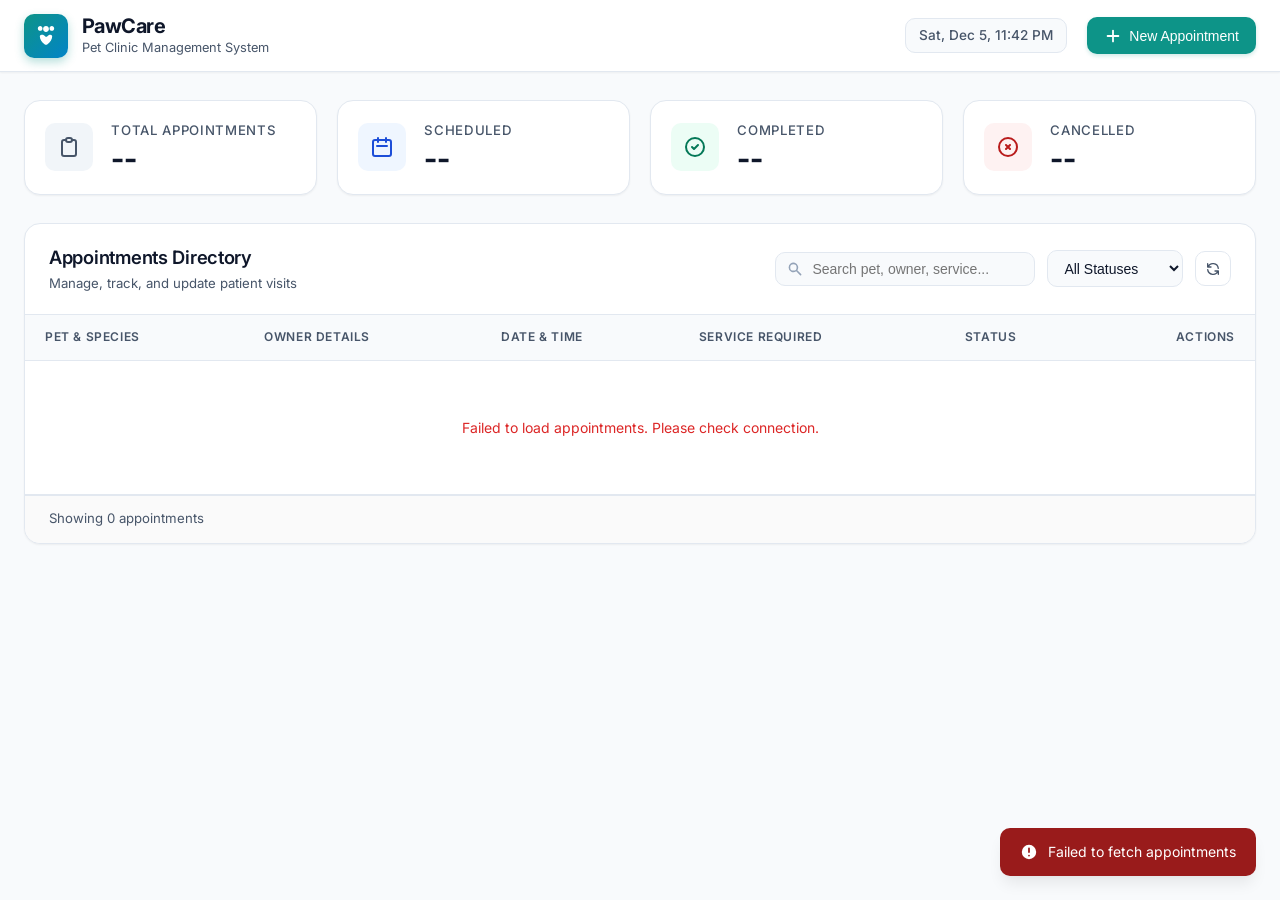
==== templates/index.html @ e4982596 "feat(frontend): create pet clinic dashboard UI with HTML, CSS, and modern interactive JavaScript" ====
<!DOCTYPE html>
<html lang="en">
<head>
    <meta charset="UTF-8">
    <meta name="viewport" content="width=device-width, initial-scale=1.0">
    <title>PawCare - Pet Clinic Management System</title>
    <link rel="stylesheet" href="/static/css/style.css">
    <link rel="preconnect" href="https://fonts.googleapis.com">
    <link rel="preconnect" href="https://fonts.gstatic.com" crossorigin>
    <link href="https://fonts.googleapis.com/css2?family=Inter:wght@300;400;500;600;700&display=swap" rel="stylesheet">
</head>
<body>
    <div class="app-layout">
        <!-- Top Navigation -->
        <header class="navbar">
            <div class="nav-container">
                <div class="brand">
                    <div class="brand-logo">
                        <svg viewBox="0 0 24 24" width="28" height="28" fill="currentColor">
                            <path d="M12 8.5c1.4 0 2.5-1.1 2.5-2.5S13.4 3.5 12 3.5 9.5 4.6 9.5 6s1.1 2.5 2.5 2.5zm-5-1C8.1 7.5 9 6.6 9 5.5S8.1 3.5 7 3.5 5 4.4 5 5.5 5.9 7.5 7 7.5zm10 0c1.1 0 2-.9 2-2s-.9-2-2-2-2 .9-2 2 .9 2 2 2zm-8.8 3.5c-.8 0-1.5.7-1.5 1.5 0 2.1 1.7 5.2 4.3 6.8.6.4 1.4.4 2 0 2.6-1.6 4.3-4.7 4.3-6.8 0-.8-.7-1.5-1.5-1.5-1.2 0-2 .6-2.8 1.4-.4.4-1.2.4-1.6 0-.8-.8-1.6-1.4-2.8-1.4z"/>
                        </svg>
                    </div>
                    <div>
                        <h1 class="brand-title">PawCare</h1>
                        <p class="brand-subtitle">Pet Clinic Management System</p>
                    </div>
                </div>
                <div class="nav-actions">
                    <div class="system-time" id="currentTimeDisplay"></div>
                    <button class="btn btn-primary" id="openNewModalBtn">
                        <svg viewBox="0 0 20 20" width="18" height="18" fill="currentColor">
                            <path fill-rule="evenodd" d="M10 3a1 1 0 011 1v5h5a1 1 0 110 2h-5v5a1 1 0 11-2 0v-5H4a1 1 0 110-2h5V4a1 1 0 011-1z" clip-rule="evenodd"/>
                        </svg>
                        <span>New Appointment</span>
                    </button>
                </div>
            </div>
        </header>

        <!-- Main Content -->
        <main class="main-content">
            <!-- Dashboard Metrics -->
            <section class="stats-grid">
                <div class="stat-card stat-total">
                    <div class="stat-icon">
                        <svg viewBox="0 0 24 24" width="24" height="24" fill="none" stroke="currentColor" stroke-width="2">
                            <path stroke-linecap="round" stroke-linejoin="round" d="M9 5H7a2 2 0 00-2 2v12a2 2 0 002 2h10a2 2 0 002-2V7a2 2 0 00-2-2h-2M9 5a2 2 0 002 2h2a2 2 0 002-2M9 5a2 2 0 012-2h2a2 2 0 012 2"/>
                        </svg>
                    </div>
                    <div class="stat-info">
                        <p class="stat-label">Total Appointments</p>
                        <h2 class="stat-value" id="statTotal">--</h2>
                    </div>
                </div>

                <div class="stat-card stat-scheduled">
                    <div class="stat-icon">
                        <svg viewBox="0 0 24 24" width="24" height="24" fill="none" stroke="currentColor" stroke-width="2">
                            <path stroke-linecap="round" stroke-linejoin="round" d="M8 7V3m8 4V3m-9 8h10M5 21h14a2 2 0 002-2V7a2 2 0 00-2-2H5a2 2 0 00-2 2v12a2 2 0 002 2z"/>
                        </svg>
                    </div>
                    <div class="stat-info">
                        <p class="stat-label">Scheduled</p>
                        <h2 class="stat-value" id="statScheduled">--</h2>
                    </div>
                </div>

                <div class="stat-card stat-completed">
                    <div class="stat-icon">
                        <svg viewBox="0 0 24 24" width="24" height="24" fill="none" stroke="currentColor" stroke-width="2">
                            <path stroke-linecap="round" stroke-linejoin="round" d="M9 12l2 2 4-4m6 2a9 9 0 11-18 0 9 9 0 0118 0z"/>
                        </svg>
                    </div>
                    <div class="stat-info">
                        <p class="stat-label">Completed</p>
                        <h2 class="stat-value" id="statCompleted">--</h2>
                    </div>
                </div>

                <div class="stat-card stat-cancelled">
                    <div class="stat-icon">
                        <svg viewBox="0 0 24 24" width="24" height="24" fill="none" stroke="currentColor" stroke-width="2">
                            <path stroke-linecap="round" stroke-linejoin="round" d="M10 14l2-2m0 0l2-2m-2 2l-2-2m2 2l2 2m7-2a9 9 0 11-18 0 9 9 0 0118 0z"/>
                        </svg>
                    </div>
                    <div class="stat-info">
                        <p class="stat-label">Cancelled</p>
                        <h2 class="stat-value" id="statCancelled">--</h2>
                    </div>
                </div>
            </section>

            <!-- Table Card Section -->
            <section class="card appointments-card">
                <div class="card-header">
                    <div>
                        <h2 class="card-title">Appointments Directory</h2>
                        <p class="card-subtitle">Manage, track, and update patient visits</p>
                    </div>

                    <div class="toolbar">
                        <div class="search-box">
                            <svg class="search-icon" viewBox="0 0 20 20" width="16" height="16" fill="currentColor">
                                <path fill-rule="evenodd" d="M8 4a4 4 0 100 8 4 4 0 000-8zM2 8a6 6 0 1110.89 3.476l4.817 4.817a1 1 0 01-1.414 1.414l-4.816-4.816A6 6 0 012 8z" clip-rule="evenodd"/>
                            </svg>
                            <input type="text" id="searchInput" placeholder="Search pet, owner, service..." autocomplete="off">
                            <button id="clearSearchBtn" class="clear-btn" title="Clear search" style="display: none;">&times;</button>
                        </div>

                        <div class="filter-box">
                            <select id="statusFilterSelect">
                                <option value="All">All Statuses</option>
                                <option value="Scheduled">Scheduled</option>
                                <option value="Completed">Completed</option>
                                <option value="Cancelled">Cancelled</option>
                            </select>
                        </div>

                        <button id="refreshBtn" class="btn btn-secondary icon-btn" title="Refresh List">
                            <svg viewBox="0 0 24 24" width="16" height="16" fill="none" stroke="currentColor" stroke-width="2">
                                <path stroke-linecap="round" stroke-linejoin="round" d="M4 4v5h.582m15.356 2A8.001 8.001 0 004.582 9m0 0H9m11 11v-5h-.581m0 0a8.003 8.003 0 01-15.357-2m15.357 2H15"/>
                            </svg>
                        </button>
                    </div>
                </div>

                <div class="table-container">
                    <table class="data-table">
                        <thead>
                            <tr>
                                <th>Pet & Species</th>
                                <th>Owner Details</th>
                                <th>Date & Time</th>
                                <th>Service Required</th>
                                <th>Status</th>
                                <th class="text-right">Actions</th>
                            </tr>
                        </thead>
                        <tbody id="appointmentsTableBody">
                            <tr>
                                <td colspan="6" class="loading-state">
                                    <div class="spinner"></div>
                                    <p>Loading clinic appointments...</p>
                                </td>
                            </tr>
                        </tbody>
                    </table>
                </div>

                <div class="table-footer">
                    <span id="appointmentCountDisplay">Showing 0 appointments</span>
                </div>
            </section>
        </main>
    </div>

    <!-- Create / Edit Appointment Modal -->
    <div class="modal-backdrop" id="appointmentModal">
        <div class="modal-container">
            <div class="modal-header">
                <h3 class="modal-title" id="modalTitle">New Appointment</h3>
                <button class="modal-close-btn" id="closeModalBtn">&times;</button>
            </div>
            <form id="appointmentForm">
                <input type="hidden" id="formAppointmentId" value="">
                
                <div class="modal-body">
                    <div class="form-row">
                        <div class="form-group flex-1">
                            <label for="petNameInput">Pet Name <span class="required">*</span></label>
                            <input type="text" id="petNameInput" placeholder="e.g. Bella" required>
                        </div>
                        <div class="form-group flex-1">
                            <label for="petTypeInput">Species / Breed <span class="required">*</span></label>
                            <input type="text" id="petTypeInput" placeholder="e.g. Dog (Golden Retriever)" required>
                        </div>
                    </div>

                    <div class="form-row">
                        <div class="form-group flex-1">
                            <label for="ownerNameInput">Owner Name <span class="required">*</span></label>
                            <input type="text" id="ownerNameInput" placeholder="e.g. Sarah Jenkins" required>
                        </div>
                        <div class="form-group flex-1">
                            <label for="ownerPhoneInput">Contact Phone <span class="required">*</span></label>
                            <input type="tel" id="ownerPhoneInput" placeholder="e.g. 555-0142" required>
                        </div>
                    </div>

                    <div class="form-group">
                        <label for="ownerEmailInput">Owner Email (Optional)</label>
                        <input type="email" id="ownerEmailInput" placeholder="e.g. sarah.j@example.com">
                    </div>

                    <div class="form-row">
                        <div class="form-group flex-1">
                            <label for="dateInput">Date <span class="required">*</span></label>
                            <input type="date" id="dateInput" required>
                        </div>
                        <div class="form-group flex-1">
                            <label for="timeInput">Time <span class="required">*</span></label>
                            <input type="time" id="timeInput" required>
                        </div>
                    </div>

                    <div class="form-row">
                        <div class="form-group flex-1">
                            <label for="serviceInput">Clinic Service <span class="required">*</span></label>
                            <input type="text" id="serviceInput" list="serviceSuggestions" placeholder="Select or type service" required>
                            <datalist id="serviceSuggestions">
                                <option value="General Checkup">
                                <option value="Vaccination">
                                <option value="Dental Cleaning">
                                <option value="Surgery / Procedure">
                                <option value="Nail Trimming & Grooming">
                                <option value="Emergency Care">
                                <option value="Orthopedic Checkup">
                            </datalist>
                        </div>
                        <div class="form-group flex-1">
                            <label for="statusInput">Status <span class="required">*</span></label>
                            <select id="statusInput" required>
                                <option value="Scheduled">Scheduled</option>
                                <option value="Completed">Completed</option>
                                <option value="Cancelled">Cancelled</option>
                            </select>
                        </div>
                    </div>

                    <div class="form-group">
                        <label for="notesInput">Veterinary Notes & Observations</label>
                        <textarea id="notesInput" rows="3" placeholder="Symptoms, medical history, or preparation instructions..."></textarea>
                    </div>
                </div>

                <div class="modal-footer">
                    <button type="button" class="btn btn-secondary" id="cancelModalBtn">Cancel</button>
                    <button type="submit" class="btn btn-primary" id="saveAppointmentBtn">Save Appointment</button>
                </div>
            </form>
        </div>
    </div>

    <!-- Delete Confirmation Modal -->
    <div class="modal-backdrop" id="deleteConfirmModal">
        <div class="modal-container modal-small">
            <div class="modal-header">
                <h3 class="modal-title">Delete Appointment</h3>
                <button class="modal-close-btn" id="closeDeleteModalBtn">&times;</button>
            </div>
            <div class="modal-body">
                <p>Are you sure you want to permanently delete the appointment for <strong id="deletePetName">--</strong>?</p>
                <p class="modal-help-text">This action cannot be undone.</p>
            </div>
            <div class="modal-footer">
                <button type="button" class="btn btn-secondary" id="cancelDeleteBtn">Cancel</button>
                <button type="button" class="btn btn-danger" id="confirmDeleteBtn">Delete</button>
            </div>
        </div>
    </div>

    <!-- Notification Toast Container -->
    <div id="toastContainer" class="toast-container"></div>

    <script src="/static/js/app.js"></script>
</body>
</html>
---- static/css/style.css ----
:root {
    --primary: #0d9488;
    --primary-hover: #0f766e;
    --primary-light: #ccfbf1;
    --primary-focus: rgba(13, 148, 136, 0.2);
    
    --bg-main: #f8fafc;
    --bg-card: #ffffff;
    --text-primary: #0f172a;
    --text-secondary: #475569;
    --text-muted: #94a3b8;
    
    --border-color: #e2e8f0;
    --border-subtle: #f1f5f9;
    
    --status-scheduled-bg: #eff6ff;
    --status-scheduled-text: #1d4ed8;
    --status-scheduled-border: #bfdbfe;
    
    --status-completed-bg: #ecfdf5;
    --status-completed-text: #047857;
    --status-completed-border: #a7f3d0;
    
    --status-cancelled-bg: #fef2f2;
    --status-cancelled-text: #b91c1c;
    --status-cancelled-border: #fecaca;
    
    --danger: #dc2626;
    --danger-hover: #b91c1c;
    --danger-light: #fee2e2;

    --shadow-sm: 0 1px 2px 0 rgba(0, 0, 0, 0.05);
    --shadow-md: 0 4px 6px -1px rgba(0, 0, 0, 0.07), 0 2px 4px -2px rgba(0, 0, 0, 0.05);
    --shadow-lg: 0 10px 15px -3px rgba(0, 0, 0, 0.08), 0 4px 6px -4px rgba(0, 0, 0, 0.04);
    
    --radius-sm: 6px;
    --radius-md: 10px;
    --radius-lg: 16px;
    --radius-full: 9999px;
    
    --transition: all 0.2s cubic-bezier(0.4, 0, 0.2, 1);
}

*, *::before, *::after {
    box-sizing: border-box;
    margin: 0;
    padding: 0;
}

body {
    font-family: 'Inter', system-ui, -apple-system, BlinkMacSystemFont, 'Segoe UI', Roboto, Oxygen, Ubuntu, Cantarell, sans-serif;
    background-color: var(--bg-main);
    color: var(--text-primary);
    line-height: 1.5;
    -webkit-font-smoothing: antialiased;
    min-height: 100vh;
}

.app-layout {
    min-height: 100vh;
    display: flex;
    flex-direction: column;
}

/* Navbar */
.navbar {
    background-color: var(--bg-card);
    border-bottom: 1px solid var(--border-color);
    position: sticky;
    top: 0;
    z-index: 40;
    box-shadow: var(--shadow-sm);
}

.nav-container {
    max-width: 1280px;
    margin: 0 auto;
    padding: 0.85rem 1.5rem;
    display: flex;
    justify-content: space-between;
    align-items: center;
}

.brand {
    display: flex;
    align-items: center;
    gap: 0.85rem;
}

.brand-logo {
    width: 44px;
    height: 44px;
    background: linear-gradient(135deg, var(--primary), #0284c7);
    color: #ffffff;
    border-radius: var(--radius-md);
    display: flex;
    align-items: center;
    justify-content: center;
    box-shadow: 0 4px 10px rgba(13, 148, 136, 0.3);
}

.brand-title {
    font-size: 1.25rem;
    font-weight: 700;
    letter-spacing: -0.025em;
    color: var(--text-primary);
    line-height: 1.2;
}

.brand-subtitle {
    font-size: 0.8rem;
    color: var(--text-secondary);
    font-weight: 400;
}

.nav-actions {
    display: flex;
    align-items: center;
    gap: 1.25rem;
}

.system-time {
    font-size: 0.85rem;
    color: var(--text-secondary);
    font-weight: 500;
    background: var(--bg-main);
    padding: 0.4rem 0.8rem;
    border-radius: var(--radius-md);
    border: 1px solid var(--border-color);
}

/* Main Content */
.main-content {
    max-width: 1280px;
    margin: 0 auto;
    padding: 1.75rem 1.5rem;
    width: 100%;
    flex: 1;
}

/* Stats Cards */
.stats-grid {
    display: grid;
    grid-template-columns: repeat(auto-fit, minmax(240px, 1fr));
    gap: 1.25rem;
    margin-bottom: 1.75rem;
}

.stat-card {
    background: var(--bg-card);
    border: 1px solid var(--border-color);
    border-radius: var(--radius-lg);
    padding: 1.25rem;
    display: flex;
    align-items: center;
    gap: 1.15rem;
    box-shadow: var(--shadow-sm);
    transition: var(--transition);
}

.stat-card:hover {
    transform: translateY(-2px);
    box-shadow: var(--shadow-md);
}

.stat-icon {
    width: 48px;
    height: 48px;
    border-radius: var(--radius-md);
    display: flex;
    align-items: center;
    justify-content: center;
    flex-shrink: 0;
}

.stat-total .stat-icon {
    background-color: #f1f5f9;
    color: #475569;
}

.stat-scheduled .stat-icon {
    background-color: var(--status-scheduled-bg);
    color: var(--status-scheduled-text);
}

.stat-completed .stat-icon {
    background-color: var(--status-completed-bg);
    color: var(--status-completed-text);
}

.stat-cancelled .stat-icon {
    background-color: var(--status-cancelled-bg);
    color: var(--status-cancelled-text);
}

.stat-label {
    font-size: 0.825rem;
    font-weight: 500;
    color: var(--text-secondary);
    text-transform: uppercase;
    letter-spacing: 0.05em;
    margin-bottom: 0.2rem;
}

.stat-value {
    font-size: 1.85rem;
    font-weight: 700;
    color: var(--text-primary);
    line-height: 1;
}

/* Main Card */
.card {
    background: var(--bg-card);
    border: 1px solid var(--border-color);
    border-radius: var(--radius-lg);
    box-shadow: var(--shadow-sm);
    overflow: hidden;
}

.card-header {
    padding: 1.25rem 1.5rem;
    border-bottom: 1px solid var(--border-color);
    display: flex;
    justify-content: space-between;
    align-items: center;
    flex-wrap: wrap;
    gap: 1rem;
}

.card-title {
    font-size: 1.15rem;
    font-weight: 600;
    color: var(--text-primary);
    letter-spacing: -0.015em;
}

.card-subtitle {
    font-size: 0.825rem;
    color: var(--text-secondary);
    margin-top: 0.15rem;
}

.toolbar {
    display: flex;
    align-items: center;
    gap: 0.75rem;
    flex-wrap: wrap;
}

.search-box {
    position: relative;
    display: flex;
    align-items: center;
    min-width: 260px;
}

.search-box .search-icon {
    position: absolute;
    left: 0.75rem;
    color: var(--text-muted);
    pointer-events: none;
}

.search-box input {
    width: 100%;
    padding: 0.5rem 2rem 0.5rem 2.25rem;
    font-size: 0.875rem;
    border: 1px solid var(--border-color);
    border-radius: var(--radius-md);
    background-color: var(--bg-main);
    color: var(--text-primary);
    outline: none;
    transition: var(--transition);
}

.search-box input:focus {
    border-color: var(--primary);
    background-color: #ffffff;
    box-shadow: 0 0 0 3px var(--primary-focus);
}

.clear-btn {
    position: absolute;
    right: 0.6rem;
    background: none;
    border: none;
    color: var(--text-muted);
    font-size: 1.1rem;
    cursor: pointer;
    line-height: 1;
}

.filter-box select {
    padding: 0.52rem 1.75rem 0.52rem 0.75rem;
    font-size: 0.875rem;
    border: 1px solid var(--border-color);
    border-radius: var(--radius-md);
    background-color: var(--bg-main);
    color: var(--text-primary);
    cursor: pointer;
    outline: none;
    transition: var(--transition);
}

.filter-box select:focus {
    border-color: var(--primary);
    box-shadow: 0 0 0 3px var(--primary-focus);
}

/* Buttons */
.btn {
    display: inline-flex;
    align-items: center;
    justify-content: center;
    gap: 0.45rem;
    padding: 0.55rem 1rem;
    font-size: 0.875rem;
    font-weight: 500;
    border-radius: var(--radius-md);
    cursor: pointer;
    border: 1px solid transparent;
    transition: var(--transition);
    white-space: nowrap;
}

.btn-primary {
    background-color: var(--primary);
    color: #ffffff;
    box-shadow: 0 2px 4px rgba(13, 148, 136, 0.2);
}

.btn-primary:hover {
    background-color: var(--primary-hover);
}

.btn-secondary {
    background-color: #ffffff;
    border-color: var(--border-color);
    color: var(--text-secondary);
}

.btn-secondary:hover {
    background-color: var(--bg-main);
    color: var(--text-primary);
}

.btn-danger {
    background-color: var(--danger);
    color: #ffffff;
}

.btn-danger:hover {
    background-color: var(--danger-hover);
}

.icon-btn {
    padding: 0.55rem;
    border-radius: var(--radius-md);
}

/* Table */
.table-container {
    overflow-x: auto;
}

.data-table {
    width: 100%;
    border-collapse: collapse;
    text-align: left;
}

.data-table th {
    background-color: #f8fafc;
    padding: 0.85rem 1.25rem;
    font-size: 0.75rem;
    font-weight: 600;
    text-transform: uppercase;
    letter-spacing: 0.05em;
    color: var(--text-secondary);
    border-bottom: 1px solid var(--border-color);
}

.data-table td {
    padding: 1rem 1.25rem;
    font-size: 0.875rem;
    border-bottom: 1px solid var(--border-color);
    vertical-align: middle;
}

.data-table tbody tr:hover {
    background-color: #fbfcfe;
}

.text-right {
    text-align: right;
}

/* Pet Cell */
.pet-cell {
    display: flex;
    flex-direction: column;
}

.pet-name {
    font-weight: 600;
    color: var(--text-primary);
    font-size: 0.95rem;
}

.pet-type {
    font-size: 0.775rem;
    color: var(--text-secondary);
}

/* Owner Cell */
.owner-name {
    font-weight: 500;
    color: var(--text-primary);
}

.owner-contact {
    font-size: 0.775rem;
    color: var(--text-secondary);
}

/* Date Time Cell */
.date-primary {
    font-weight: 500;
    color: var(--text-primary);
}

.time-sub {
    font-size: 0.775rem;
    color: var(--text-secondary);
}

/* Service Cell */
.service-title {
    font-weight: 500;
    color: var(--text-primary);
}

.service-notes {
    font-size: 0.775rem;
    color: var(--text-muted);
    max-width: 260px;
    white-space: nowrap;
    overflow: hidden;
    text-overflow: ellipsis;
}

/* Status Badges & Quick Status Select */
.status-badge {
    display: inline-flex;
    align-items: center;
    gap: 0.35rem;
    padding: 0.3rem 0.65rem;
    border-radius: var(--radius-full);
    font-size: 0.75rem;
    font-weight: 600;
    border: 1px solid transparent;
}

.status-badge.status-scheduled {
    background-color: var(--status-scheduled-bg);
    color: var(--status-scheduled-text);
    border-color: var(--status-scheduled-border);
}

.status-badge.status-completed {
    background-color: var(--status-completed-bg);
    color: var(--status-completed-text);
    border-color: var(--status-completed-border);
}

.status-badge.status-cancelled {
    background-color: var(--status-cancelled-bg);
    color: var(--status-cancelled-text);
    border-color: var(--status-cancelled-border);
}

.status-select-inline {
    padding: 0.35rem 0.55rem;
    font-size: 0.8rem;
    font-weight: 600;
    border-radius: var(--radius-md);
    border: 1px solid var(--border-color);
    background-color: #ffffff;
    cursor: pointer;
    outline: none;
    transition: var(--transition);
}

.status-select-inline.Scheduled {
    background-color: var(--status-scheduled-bg);
    color: var(--status-scheduled-text);
    border-color: var(--status-scheduled-border);
}

.status-select-inline.Completed {
    background-color: var(--status-completed-bg);
    color: var(--status-completed-text);
    border-color: var(--status-completed-border);
}

.status-select-inline.Cancelled {
    background-color: var(--status-cancelled-bg);
    color: var(--status-cancelled-text);
    border-color: var(--status-cancelled-border);
}

/* Action Buttons */
.action-buttons {
    display: flex;
    justify-content: flex-end;
    gap: 0.4rem;
}

.btn-table-action {
    background: none;
    border: 1px solid transparent;
    padding: 0.35rem;
    border-radius: var(--radius-sm);
    color: var(--text-secondary);
    cursor: pointer;
    transition: var(--transition);
}

.btn-table-action:hover {
    background-color: var(--bg-main);
    color: var(--text-primary);
    border-color: var(--border-color);
}

.btn-table-action.delete-action:hover {
    background-color: var(--danger-light);
    color: var(--danger);
    border-color: #fca5a5;
}

/* Table Footer */
.table-footer {
    padding: 0.85rem 1.5rem;
    border-top: 1px solid var(--border-color);
    display: flex;
    justify-content: space-between;
    align-items: center;
    font-size: 0.825rem;
    color: var(--text-secondary);
    background-color: #fafafa;
}

/* Empty / Loading States */
.empty-state, .loading-state {
    text-align: center;
    padding: 3.5rem 1rem !important;
    color: var(--text-secondary);
}

.empty-state svg {
    margin-bottom: 0.75rem;
    color: var(--text-muted);
}

.spinner {
    width: 28px;
    height: 28px;
    border: 3px solid var(--border-color);
    border-top-color: var(--primary);
    border-radius: 50%;
    animation: spin 0.8s linear infinite;
    margin: 0 auto 0.75rem auto;
}

@keyframes spin {
    to { transform: rotate(360deg); }
}

/* Modal */
.modal-backdrop {
    position: fixed;
    top: 0;
    left: 0;
    width: 100vw;
    height: 100vh;
    background-color: rgba(15, 23, 42, 0.5);
    backdrop-filter: blur(4px);
    display: none;
    align-items: center;
    justify-content: center;
    z-index: 100;
    padding: 1.5rem;
}

.modal-backdrop.active {
    display: flex;
}

.modal-container {
    background-color: var(--bg-card);
    border-radius: var(--radius-lg);
    width: 100%;
    max-width: 580px;
    box-shadow: var(--shadow-lg);
    display: flex;
    flex-direction: column;
    max-height: 90vh;
    animation: modalSlideIn 0.2s cubic-bezier(0.16, 1, 0.3, 1);
}

.modal-small {
    max-width: 440px;
}

@keyframes modalSlideIn {
    from {
        opacity: 0;
        transform: scale(0.96) translateY(10px);
    }
    to {
        opacity: 1;
        transform: scale(1) translateY(0);
    }
}

.modal-header {
    padding: 1.25rem 1.5rem;
    border-bottom: 1px solid var(--border-color);
    display: flex;
    justify-content: space-between;
    align-items: center;
}

.modal-title {
    font-size: 1.15rem;
    font-weight: 600;
    color: var(--text-primary);
}

.modal-close-btn {
    background: none;
    border: none;
    font-size: 1.5rem;
    line-height: 1;
    color: var(--text-muted);
    cursor: pointer;
    transition: var(--transition);
}

.modal-close-btn:hover {
    color: var(--text-primary);
}

.modal-body {
    padding: 1.25rem 1.5rem;
    overflow-y: auto;
    display: flex;
    flex-direction: column;
    gap: 1rem;
}

.modal-help-text {
    font-size: 0.85rem;
    color: var(--text-muted);
    margin-top: 0.35rem;
}

.modal-footer {
    padding: 1rem 1.5rem;
    border-top: 1px solid var(--border-color);
    display: flex;
    justify-content: flex-end;
    gap: 0.75rem;
    background-color: #fafafa;
    border-bottom-left-radius: var(--radius-lg);
    border-bottom-right-radius: var(--radius-lg);
}

/* Form Controls */
.form-row {
    display: flex;
    gap: 1rem;
}

.flex-1 {
    flex: 1;
}

.form-group {
    display: flex;
    flex-direction: column;
    gap: 0.35rem;
}

.form-group label {
    font-size: 0.825rem;
    font-weight: 500;
    color: var(--text-secondary);
}

.form-group label .required {
    color: var(--danger);
}

.form-group input,
.form-group select,
.form-group textarea {
    padding: 0.6rem 0.85rem;
    font-size: 0.875rem;
    border: 1px solid var(--border-color);
    border-radius: var(--radius-md);
    background-color: #ffffff;
    color: var(--text-primary);
    outline: none;
    font-family: inherit;
    transition: var(--transition);
}

.form-group input:focus,
.form-group select:focus,
.form-group textarea:focus {
    border-color: var(--primary);
    box-shadow: 0 0 0 3px var(--primary-focus);
}

/* Toast Notifications */
.toast-container {
    position: fixed;
    bottom: 1.5rem;
    right: 1.5rem;
    display: flex;
    flex-direction: column;
    gap: 0.5rem;
    z-index: 150;
    pointer-events: none;
}

.toast {
    background: #1e293b;
    color: #ffffff;
    padding: 0.85rem 1.25rem;
    border-radius: var(--radius-md);
    box-shadow: var(--shadow-lg);
    font-size: 0.875rem;
    display: flex;
    align-items: center;
    gap: 0.65rem;
    pointer-events: auto;
    animation: toastIn 0.25s ease-out;
}

.toast.toast-success {
    background-color: #065f46;
}

.toast.toast-error {
    background-color: #991b1b;
}

@keyframes toastIn {
    from {
        opacity: 0;
        transform: translateY(12px);
    }
    to {
        opacity: 1;
        transform: translateY(0);
    }
}

/* Responsive adjustments */
@media (max-width: 768px) {
    .nav-container {
        flex-direction: column;
        gap: 0.85rem;
        align-items: flex-start;
    }
    
    .nav-actions {
        width: 100%;
        justify-content: space-between;
    }
    
    .card-header {
        flex-direction: column;
        align-items: stretch;
    }
    
    .toolbar {
        flex-direction: column;
        align-items: stretch;
    }
    
    .search-box {
        width: 100%;
    }
    
    .form-row {
        flex-direction: column;
    }
}
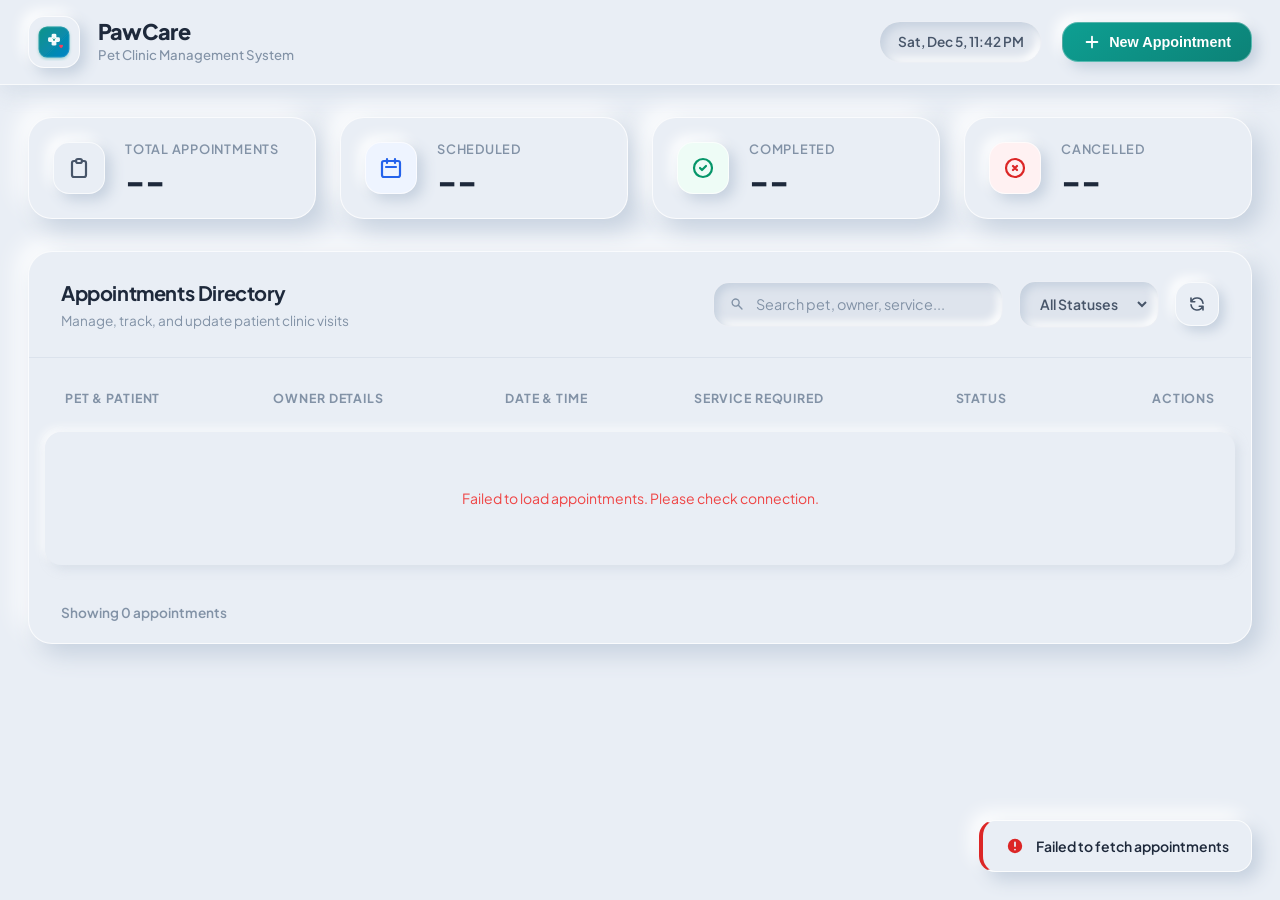
==== commit 40d00648: "feat(ui): redesign interface with Neumorphic aesthetic and pet avatar assets" ====
--- a/templates/index.html
+++ b/templates/index.html
@@ -7,7 +7,7 @@
     <link rel="stylesheet" href="/static/css/style.css">
     <link rel="preconnect" href="https://fonts.googleapis.com">
     <link rel="preconnect" href="https://fonts.gstatic.com" crossorigin>
-    <link href="https://fonts.googleapis.com/css2?family=Inter:wght@300;400;500;600;700&display=swap" rel="stylesheet">
+    <link href="https://fonts.googleapis.com/css2?family=Plus+Jakarta+Sans:wght@400;500;600;700;800&display=swap" rel="stylesheet">
 </head>
 <body>
     <div class="app-layout">
@@ -15,10 +15,8 @@
         <header class="navbar">
             <div class="nav-container">
                 <div class="brand">
-                    <div class="brand-logo">
-                        <svg viewBox="0 0 24 24" width="28" height="28" fill="currentColor">
-                            <path d="M12 8.5c1.4 0 2.5-1.1 2.5-2.5S13.4 3.5 12 3.5 9.5 4.6 9.5 6s1.1 2.5 2.5 2.5zm-5-1C8.1 7.5 9 6.6 9 5.5S8.1 3.5 7 3.5 5 4.4 5 5.5 5.9 7.5 7 7.5zm10 0c1.1 0 2-.9 2-2s-.9-2-2-2-2 .9-2 2 .9 2 2 2zm-8.8 3.5c-.8 0-1.5.7-1.5 1.5 0 2.1 1.7 5.2 4.3 6.8.6.4 1.4.4 2 0 2.6-1.6 4.3-4.7 4.3-6.8 0-.8-.7-1.5-1.5-1.5-1.2 0-2 .6-2.8 1.4-.4.4-1.2.4-1.6 0-.8-.8-1.6-1.4-2.8-1.4z"/>
-                        </svg>
+                    <div class="brand-logo-neu">
+                        <img src="/static/images/clinic-badge.svg" alt="PawCare Logo" class="brand-img">
                     </div>
                     <div>
                         <h1 class="brand-title">PawCare</h1>
@@ -26,8 +24,8 @@
                     </div>
                 </div>
                 <div class="nav-actions">
-                    <div class="system-time" id="currentTimeDisplay"></div>
-                    <button class="btn btn-primary" id="openNewModalBtn">
+                    <div class="system-time neu-inset" id="currentTimeDisplay"></div>
+                    <button class="btn btn-primary neu-btn-primary" id="openNewModalBtn">
                         <svg viewBox="0 0 20 20" width="18" height="18" fill="currentColor">
                             <path fill-rule="evenodd" d="M10 3a1 1 0 011 1v5h5a1 1 0 110 2h-5v5a1 1 0 11-2 0v-5H4a1 1 0 110-2h5V4a1 1 0 011-1z" clip-rule="evenodd"/>
                         </svg>
@@ -41,9 +39,9 @@
         <main class="main-content">
             <!-- Dashboard Metrics -->
             <section class="stats-grid">
-                <div class="stat-card stat-total">
-                    <div class="stat-icon">
-                        <svg viewBox="0 0 24 24" width="24" height="24" fill="none" stroke="currentColor" stroke-width="2">
+                <div class="stat-card neu-card stat-total">
+                    <div class="stat-icon neu-convex">
+                        <svg viewBox="0 0 24 24" width="24" height="24" fill="none" stroke="currentColor" stroke-width="2.2">
                             <path stroke-linecap="round" stroke-linejoin="round" d="M9 5H7a2 2 0 00-2 2v12a2 2 0 002 2h10a2 2 0 002-2V7a2 2 0 00-2-2h-2M9 5a2 2 0 002 2h2a2 2 0 002-2M9 5a2 2 0 012-2h2a2 2 0 012 2"/>
                         </svg>
                     </div>
@@ -53,9 +51,9 @@
                     </div>
                 </div>
 
-                <div class="stat-card stat-scheduled">
-                    <div class="stat-icon">
-                        <svg viewBox="0 0 24 24" width="24" height="24" fill="none" stroke="currentColor" stroke-width="2">
+                <div class="stat-card neu-card stat-scheduled">
+                    <div class="stat-icon neu-convex">
+                        <svg viewBox="0 0 24 24" width="24" height="24" fill="none" stroke="currentColor" stroke-width="2.2">
                             <path stroke-linecap="round" stroke-linejoin="round" d="M8 7V3m8 4V3m-9 8h10M5 21h14a2 2 0 002-2V7a2 2 0 00-2-2H5a2 2 0 00-2 2v12a2 2 0 002 2z"/>
                         </svg>
                     </div>
@@ -65,9 +63,9 @@
                     </div>
                 </div>
 
-                <div class="stat-card stat-completed">
-                    <div class="stat-icon">
-                        <svg viewBox="0 0 24 24" width="24" height="24" fill="none" stroke="currentColor" stroke-width="2">
+                <div class="stat-card neu-card stat-completed">
+                    <div class="stat-icon neu-convex">
+                        <svg viewBox="0 0 24 24" width="24" height="24" fill="none" stroke="currentColor" stroke-width="2.2">
                             <path stroke-linecap="round" stroke-linejoin="round" d="M9 12l2 2 4-4m6 2a9 9 0 11-18 0 9 9 0 0118 0z"/>
                         </svg>
                     </div>
@@ -77,9 +75,9 @@
                     </div>
                 </div>
 
-                <div class="stat-card stat-cancelled">
-                    <div class="stat-icon">
-                        <svg viewBox="0 0 24 24" width="24" height="24" fill="none" stroke="currentColor" stroke-width="2">
+                <div class="stat-card neu-card stat-cancelled">
+                    <div class="stat-icon neu-convex">
+                        <svg viewBox="0 0 24 24" width="24" height="24" fill="none" stroke="currentColor" stroke-width="2.2">
                             <path stroke-linecap="round" stroke-linejoin="round" d="M10 14l2-2m0 0l2-2m-2 2l-2-2m2 2l2 2m7-2a9 9 0 11-18 0 9 9 0 0118 0z"/>
                         </svg>
                     </div>
@@ -91,15 +89,15 @@
             </section>
 
             <!-- Table Card Section -->
-            <section class="card appointments-card">
+            <section class="card neu-card appointments-card">
                 <div class="card-header">
                     <div>
                         <h2 class="card-title">Appointments Directory</h2>
-                        <p class="card-subtitle">Manage, track, and update patient visits</p>
+                        <p class="card-subtitle">Manage, track, and update patient clinic visits</p>
                     </div>
 
                     <div class="toolbar">
-                        <div class="search-box">
+                        <div class="search-box neu-inset">
                             <svg class="search-icon" viewBox="0 0 20 20" width="16" height="16" fill="currentColor">
                                 <path fill-rule="evenodd" d="M8 4a4 4 0 100 8 4 4 0 000-8zM2 8a6 6 0 1110.89 3.476l4.817 4.817a1 1 0 01-1.414 1.414l-4.816-4.816A6 6 0 012 8z" clip-rule="evenodd"/>
                             </svg>
@@ -107,7 +105,7 @@
                             <button id="clearSearchBtn" class="clear-btn" title="Clear search" style="display: none;">&times;</button>
                         </div>
 
-                        <div class="filter-box">
+                        <div class="filter-box neu-inset">
                             <select id="statusFilterSelect">
                                 <option value="All">All Statuses</option>
                                 <option value="Scheduled">Scheduled</option>
@@ -116,8 +114,8 @@
                             </select>
                         </div>
 
-                        <button id="refreshBtn" class="btn btn-secondary icon-btn" title="Refresh List">
-                            <svg viewBox="0 0 24 24" width="16" height="16" fill="none" stroke="currentColor" stroke-width="2">
+                        <button id="refreshBtn" class="btn btn-icon neu-btn-icon" title="Refresh List">
+                            <svg viewBox="0 0 24 24" width="18" height="18" fill="none" stroke="currentColor" stroke-width="2.2">
                                 <path stroke-linecap="round" stroke-linejoin="round" d="M4 4v5h.582m15.356 2A8.001 8.001 0 004.582 9m0 0H9m11 11v-5h-.581m0 0a8.003 8.003 0 01-15.357-2m15.357 2H15"/>
                             </svg>
                         </button>
@@ -128,7 +126,7 @@
                     <table class="data-table">
                         <thead>
                             <tr>
-                                <th>Pet & Species</th>
+                                <th>Pet & Patient</th>
                                 <th>Owner Details</th>
                                 <th>Date & Time</th>
                                 <th>Service Required</th>
@@ -139,7 +137,7 @@
                         <tbody id="appointmentsTableBody">
                             <tr>
                                 <td colspan="6" class="loading-state">
-                                    <div class="spinner"></div>
+                                    <div class="neu-spinner"></div>
                                     <p>Loading clinic appointments...</p>
                                 </td>
                             </tr>
@@ -156,10 +154,18 @@
 
     <!-- Create / Edit Appointment Modal -->
     <div class="modal-backdrop" id="appointmentModal">
-        <div class="modal-container">
+        <div class="modal-container neu-card-modal">
             <div class="modal-header">
-                <h3 class="modal-title" id="modalTitle">New Appointment</h3>
-                <button class="modal-close-btn" id="closeModalBtn">&times;</button>
+                <div class="modal-title-wrap">
+                    <div class="modal-pet-avatar neu-convex" id="modalPetAvatarBox">
+                        <img id="previewPetImg" src="/static/images/pets/dog.svg" alt="Pet Avatar">
+                    </div>
+                    <div>
+                        <h3 class="modal-title" id="modalTitle">New Appointment</h3>
+                        <p class="modal-desc">Fill in patient and scheduling details below</p>
+                    </div>
+                </div>
+                <button class="modal-close-btn neu-btn-circle" id="closeModalBtn">&times;</button>
             </div>
             <form id="appointmentForm">
                 <input type="hidden" id="formAppointmentId" value="">
@@ -168,74 +174,96 @@
                     <div class="form-row">
                         <div class="form-group flex-1">
                             <label for="petNameInput">Pet Name <span class="required">*</span></label>
-                            <input type="text" id="petNameInput" placeholder="e.g. Bella" required>
+                            <div class="input-wrap neu-inset">
+                                <input type="text" id="petNameInput" placeholder="e.g. Bella" required>
+                            </div>
                         </div>
                         <div class="form-group flex-1">
                             <label for="petTypeInput">Species / Breed <span class="required">*</span></label>
-                            <input type="text" id="petTypeInput" placeholder="e.g. Dog (Golden Retriever)" required>
+                            <div class="input-wrap neu-inset">
+                                <input type="text" id="petTypeInput" placeholder="e.g. Dog (Golden Retriever)" required>
+                            </div>
                         </div>
                     </div>
 
                     <div class="form-row">
                         <div class="form-group flex-1">
                             <label for="ownerNameInput">Owner Name <span class="required">*</span></label>
-                            <input type="text" id="ownerNameInput" placeholder="e.g. Sarah Jenkins" required>
+                            <div class="input-wrap neu-inset">
+                                <input type="text" id="ownerNameInput" placeholder="e.g. Sarah Jenkins" required>
+                            </div>
                         </div>
                         <div class="form-group flex-1">
                             <label for="ownerPhoneInput">Contact Phone <span class="required">*</span></label>
-                            <input type="tel" id="ownerPhoneInput" placeholder="e.g. 555-0142" required>
+                            <div class="input-wrap neu-inset">
+                                <input type="tel" id="ownerPhoneInput" placeholder="e.g. 555-0142" required>
+                            </div>
                         </div>
                     </div>
 
                     <div class="form-group">
                         <label for="ownerEmailInput">Owner Email (Optional)</label>
-                        <input type="email" id="ownerEmailInput" placeholder="e.g. sarah.j@example.com">
+                        <div class="input-wrap neu-inset">
+                            <input type="email" id="ownerEmailInput" placeholder="e.g. sarah.j@example.com">
+                        </div>
                     </div>
 
                     <div class="form-row">
                         <div class="form-group flex-1">
                             <label for="dateInput">Date <span class="required">*</span></label>
-                            <input type="date" id="dateInput" required>
+                            <div class="input-wrap neu-inset">
+                                <input type="date" id="dateInput" required>
+                            </div>
                         </div>
                         <div class="form-group flex-1">
                             <label for="timeInput">Time <span class="required">*</span></label>
-                            <input type="time" id="timeInput" required>
+                            <div class="input-wrap neu-inset">
+                                <input type="time" id="timeInput" required>
+                            </div>
                         </div>
                     </div>
 
                     <div class="form-row">
                         <div class="form-group flex-1">
                             <label for="serviceInput">Clinic Service <span class="required">*</span></label>
-                            <input type="text" id="serviceInput" list="serviceSuggestions" placeholder="Select or type service" required>
-                            <datalist id="serviceSuggestions">
-                                <option value="General Checkup">
-                                <option value="Vaccination">
-                                <option value="Dental Cleaning">
-                                <option value="Surgery / Procedure">
-                                <option value="Nail Trimming & Grooming">
-                                <option value="Emergency Care">
-                                <option value="Orthopedic Checkup">
-                            </datalist>
+                            <div class="input-wrap neu-inset">
+                                <input type="text" id="serviceInput" list="serviceSuggestions" placeholder="Select or type service" required>
+                                <datalist id="serviceSuggestions">
+                                    <option value="Annual Wellness Exam & Vaccinations">
+                                    <option value="General Checkup">
+                                    <option value="Vaccination">
+                                    <option value="Dental Cleaning">
+                                    <option value="Surgery / Procedure">
+                                    <option value="Nail Trimming & Grooming">
+                                    <option value="Emergency Care">
+                                    <option value="Limping / Orthopedic Checkup">
+                                    <option value="Allergy & Skin Consultation">
+                                </datalist>
+                            </div>
                         </div>
                         <div class="form-group flex-1">
                             <label for="statusInput">Status <span class="required">*</span></label>
-                            <select id="statusInput" required>
-                                <option value="Scheduled">Scheduled</option>
-                                <option value="Completed">Completed</option>
-                                <option value="Cancelled">Cancelled</option>
-                            </select>
+                            <div class="input-wrap neu-inset">
+                                <select id="statusInput" required>
+                                    <option value="Scheduled">Scheduled</option>
+                                    <option value="Completed">Completed</option>
+                                    <option value="Cancelled">Cancelled</option>
+                                </select>
+                            </div>
                         </div>
                     </div>
 
                     <div class="form-group">
                         <label for="notesInput">Veterinary Notes & Observations</label>
-                        <textarea id="notesInput" rows="3" placeholder="Symptoms, medical history, or preparation instructions..."></textarea>
+                        <div class="input-wrap neu-inset textarea-wrap">
+                            <textarea id="notesInput" rows="3" placeholder="Symptoms, medical history, or preparation instructions..."></textarea>
+                        </div>
                     </div>
                 </div>
 
                 <div class="modal-footer">
-                    <button type="button" class="btn btn-secondary" id="cancelModalBtn">Cancel</button>
-                    <button type="submit" class="btn btn-primary" id="saveAppointmentBtn">Save Appointment</button>
+                    <button type="button" class="btn btn-secondary neu-btn-secondary" id="cancelModalBtn">Cancel</button>
+                    <button type="submit" class="btn btn-primary neu-btn-primary" id="saveAppointmentBtn">Save Appointment</button>
                 </div>
             </form>
         </div>
@@ -243,18 +271,18 @@
 
     <!-- Delete Confirmation Modal -->
     <div class="modal-backdrop" id="deleteConfirmModal">
-        <div class="modal-container modal-small">
+        <div class="modal-container modal-small neu-card-modal">
             <div class="modal-header">
                 <h3 class="modal-title">Delete Appointment</h3>
-                <button class="modal-close-btn" id="closeDeleteModalBtn">&times;</button>
+                <button class="modal-close-btn neu-btn-circle" id="closeDeleteModalBtn">&times;</button>
             </div>
             <div class="modal-body">
                 <p>Are you sure you want to permanently delete the appointment for <strong id="deletePetName">--</strong>?</p>
                 <p class="modal-help-text">This action cannot be undone.</p>
             </div>
             <div class="modal-footer">
-                <button type="button" class="btn btn-secondary" id="cancelDeleteBtn">Cancel</button>
-                <button type="button" class="btn btn-danger" id="confirmDeleteBtn">Delete</button>
+                <button type="button" class="btn btn-secondary neu-btn-secondary" id="cancelDeleteBtn">Cancel</button>
+                <button type="button" class="btn btn-danger neu-btn-danger" id="confirmDeleteBtn">Delete</button>
             </div>
         </div>
     </div>
--- a/static/css/style.css
+++ b/static/css/style.css
@@ -1,19 +1,28 @@
 :root {
+    /* Neumorphic Color System */
+    --neu-base: #e9eef5;
+    --neu-base-light: #f3f7fb;
+    --neu-base-dark: #dee4ed;
+    
+    --neu-shadow-dark: #c5d0de;
+    --neu-shadow-light: #ffffff;
+    
+    /* Text Hierarchy */
+    --text-primary: #1e293b;
+    --text-secondary: #475569;
+    --text-muted: #8292a6;
+    
+    /* Brand Accents */
     --primary: #0d9488;
-    --primary-hover: #0f766e;
-    --primary-light: #ccfbf1;
-    --primary-focus: rgba(13, 148, 136, 0.2);
-    
-    --bg-main: #f8fafc;
-    --bg-card: #ffffff;
-    --text-primary: #0f172a;
-    --text-secondary: #475569;
-    --text-muted: #94a3b8;
-    
-    --border-color: #e2e8f0;
-    --border-subtle: #f1f5f9;
-    
-    --status-scheduled-bg: #eff6ff;
+    --primary-gradient: linear-gradient(145deg, #0e9f92, #0c8277);
+    --primary-gradient-active: linear-gradient(145deg, #0b7c71, #0e9f92);
+    --primary-glow: rgba(13, 148, 136, 0.28);
+    
+    --danger: #ef4444;
+    --danger-gradient: linear-gradient(145deg, #f87171, #dc2626);
+    
+    /* Status Colors */
+    --status-scheduled-bg: #eaf1fb;
     --status-scheduled-text: #1d4ed8;
     --status-scheduled-border: #bfdbfe;
     
@@ -24,21 +33,14 @@
     --status-cancelled-bg: #fef2f2;
     --status-cancelled-text: #b91c1c;
     --status-cancelled-border: #fecaca;
-    
-    --danger: #dc2626;
-    --danger-hover: #b91c1c;
-    --danger-light: #fee2e2;
-
-    --shadow-sm: 0 1px 2px 0 rgba(0, 0, 0, 0.05);
-    --shadow-md: 0 4px 6px -1px rgba(0, 0, 0, 0.07), 0 2px 4px -2px rgba(0, 0, 0, 0.05);
-    --shadow-lg: 0 10px 15px -3px rgba(0, 0, 0, 0.08), 0 4px 6px -4px rgba(0, 0, 0, 0.04);
-    
-    --radius-sm: 6px;
-    --radius-md: 10px;
-    --radius-lg: 16px;
+
+    /* Radii */
+    --radius-sm: 10px;
+    --radius-md: 16px;
+    --radius-lg: 24px;
     --radius-full: 9999px;
     
-    --transition: all 0.2s cubic-bezier(0.4, 0, 0.2, 1);
+    --transition: all 0.22s cubic-bezier(0.4, 0, 0.2, 1);
 }
 
 *, *::before, *::after {
@@ -48,8 +50,8 @@
 }
 
 body {
-    font-family: 'Inter', system-ui, -apple-system, BlinkMacSystemFont, 'Segoe UI', Roboto, Oxygen, Ubuntu, Cantarell, sans-serif;
-    background-color: var(--bg-main);
+    font-family: 'Plus Jakarta Sans', system-ui, -apple-system, sans-serif;
+    background-color: var(--neu-base);
     color: var(--text-primary);
     line-height: 1.5;
     -webkit-font-smoothing: antialiased;
@@ -62,20 +64,41 @@
     flex-direction: column;
 }
 
+/* Neumorphic Core Utility Classes */
+.neu-card {
+    background: var(--neu-base);
+    box-shadow: 10px 10px 24px var(--neu-shadow-dark), -10px -10px 24px var(--neu-shadow-light);
+    border-radius: var(--radius-lg);
+    border: 1px solid rgba(255, 255, 255, 0.8);
+}
+
+.neu-inset {
+    background: var(--neu-base-dark);
+    box-shadow: inset 4px 4px 8px var(--neu-shadow-dark), inset -4px -4px 8px var(--neu-shadow-light);
+    border: 1px solid rgba(255, 255, 255, 0.4);
+    border-radius: var(--radius-md);
+}
+
+.neu-convex {
+    background: var(--neu-base);
+    box-shadow: 6px 6px 14px var(--neu-shadow-dark), -6px -6px 14px var(--neu-shadow-light);
+    border-radius: var(--radius-md);
+}
+
 /* Navbar */
 .navbar {
-    background-color: var(--bg-card);
-    border-bottom: 1px solid var(--border-color);
+    background-color: var(--neu-base);
+    box-shadow: 0 8px 18px rgba(197, 208, 222, 0.45);
     position: sticky;
     top: 0;
     z-index: 40;
-    box-shadow: var(--shadow-sm);
+    border-bottom: 1px solid rgba(255, 255, 255, 0.7);
 }
 
 .nav-container {
-    max-width: 1280px;
+    max-width: 1300px;
     margin: 0 auto;
-    padding: 0.85rem 1.5rem;
+    padding: 1rem 1.75rem;
     display: flex;
     justify-content: space-between;
     align-items: center;
@@ -84,33 +107,46 @@
 .brand {
     display: flex;
     align-items: center;
-    gap: 0.85rem;
-}
-
-.brand-logo {
-    width: 44px;
-    height: 44px;
-    background: linear-gradient(135deg, var(--primary), #0284c7);
-    color: #ffffff;
+    gap: 1.1rem;
+}
+
+.brand-logo-neu {
+    width: 52px;
+    height: 52px;
+    background: var(--neu-base);
     border-radius: var(--radius-md);
+    box-shadow: 6px 6px 14px var(--neu-shadow-dark), -6px -6px 14px var(--neu-shadow-light);
     display: flex;
     align-items: center;
     justify-content: center;
-    box-shadow: 0 4px 10px rgba(13, 148, 136, 0.3);
+    padding: 6px;
+    border: 1px solid rgba(255, 255, 255, 0.8);
+    transition: var(--transition);
+}
+
+.brand-logo-neu:hover {
+    transform: translateY(-2px);
+    box-shadow: 8px 8px 18px var(--neu-shadow-dark), -8px -8px 18px var(--neu-shadow-light);
+}
+
+.brand-img {
+    width: 100%;
+    height: 100%;
+    object-fit: contain;
 }
 
 .brand-title {
-    font-size: 1.25rem;
-    font-weight: 700;
-    letter-spacing: -0.025em;
-    color: var(--text-primary);
-    line-height: 1.2;
+    font-size: 1.35rem;
+    font-weight: 800;
+    letter-spacing: -0.03em;
+    color: var(--text-primary);
+    line-height: 1.15;
 }
 
 .brand-subtitle {
-    font-size: 0.8rem;
-    color: var(--text-secondary);
-    font-weight: 400;
+    font-size: 0.825rem;
+    color: var(--text-muted);
+    font-weight: 500;
 }
 
 .nav-actions {
@@ -122,455 +158,543 @@
 .system-time {
     font-size: 0.85rem;
     color: var(--text-secondary);
-    font-weight: 500;
-    background: var(--bg-main);
-    padding: 0.4rem 0.8rem;
-    border-radius: var(--radius-md);
-    border: 1px solid var(--border-color);
+    font-weight: 600;
+    padding: 0.6rem 1.1rem;
+    border-radius: var(--radius-full);
 }
 
 /* Main Content */
 .main-content {
-    max-width: 1280px;
+    max-width: 1300px;
     margin: 0 auto;
-    padding: 1.75rem 1.5rem;
+    padding: 2rem 1.75rem;
     width: 100%;
     flex: 1;
 }
 
-/* Stats Cards */
+/* Metrics Grid */
 .stats-grid {
     display: grid;
-    grid-template-columns: repeat(auto-fit, minmax(240px, 1fr));
+    grid-template-columns: repeat(auto-fit, minmax(250px, 1fr));
+    gap: 1.5rem;
+    margin-bottom: 2rem;
+}
+
+.stat-card {
+    padding: 1.4rem 1.5rem;
+    display: flex;
+    align-items: center;
     gap: 1.25rem;
-    margin-bottom: 1.75rem;
-}
-
-.stat-card {
-    background: var(--bg-card);
-    border: 1px solid var(--border-color);
-    border-radius: var(--radius-lg);
-    padding: 1.25rem;
-    display: flex;
-    align-items: center;
-    gap: 1.15rem;
-    box-shadow: var(--shadow-sm);
     transition: var(--transition);
+    position: relative;
+    overflow: hidden;
 }
 
 .stat-card:hover {
+    transform: translateY(-3px);
+    box-shadow: 12px 12px 28px var(--neu-shadow-dark), -12px -12px 28px var(--neu-shadow-light);
+}
+
+.stat-icon {
+    width: 52px;
+    height: 52px;
+    border-radius: var(--radius-md);
+    display: flex;
+    align-items: center;
+    justify-content: center;
+    flex-shrink: 0;
+    border: 1px solid rgba(255, 255, 255, 0.7);
+    transition: var(--transition);
+}
+
+.stat-total .stat-icon {
+    color: #475569;
+}
+
+.stat-scheduled .stat-icon {
+    color: #2563eb;
+    background: #eef4ff;
+}
+
+.stat-completed .stat-icon {
+    color: #059669;
+    background: #eefcf6;
+}
+
+.stat-cancelled .stat-icon {
+    color: #dc2626;
+    background: #fff1f2;
+}
+
+.stat-label {
+    font-size: 0.8rem;
+    font-weight: 600;
+    color: var(--text-muted);
+    text-transform: uppercase;
+    letter-spacing: 0.06em;
+    margin-bottom: 0.25rem;
+}
+
+.stat-value {
+    font-size: 2rem;
+    font-weight: 800;
+    color: var(--text-primary);
+    line-height: 1;
+}
+
+/* Appointments Directory Card */
+.card {
+    overflow: hidden;
+}
+
+.card-header {
+    padding: 1.6rem 2rem;
+    display: flex;
+    justify-content: space-between;
+    align-items: center;
+    flex-wrap: wrap;
+    gap: 1.25rem;
+    border-bottom: 1px solid rgba(197, 208, 222, 0.4);
+}
+
+.card-title {
+    font-size: 1.25rem;
+    font-weight: 700;
+    color: var(--text-primary);
+    letter-spacing: -0.02em;
+}
+
+.card-subtitle {
+    font-size: 0.85rem;
+    color: var(--text-muted);
+    margin-top: 0.2rem;
+}
+
+.toolbar {
+    display: flex;
+    align-items: center;
+    gap: 1rem;
+    flex-wrap: wrap;
+}
+
+.search-box {
+    position: relative;
+    display: flex;
+    align-items: center;
+    min-width: 290px;
+    padding: 0.15rem 0.6rem;
+    border-radius: var(--radius-md);
+}
+
+.search-box .search-icon {
+    color: var(--text-muted);
+    margin-left: 0.4rem;
+    margin-right: 0.5rem;
+    pointer-events: none;
+}
+
+.search-box input {
+    width: 100%;
+    padding: 0.65rem 1.8rem 0.65rem 0.25rem;
+    font-size: 0.9rem;
+    font-family: inherit;
+    border: none;
+    background: transparent;
+    color: var(--text-primary);
+    outline: none;
+}
+
+.search-box input::placeholder {
+    color: var(--text-muted);
+}
+
+.clear-btn {
+    position: absolute;
+    right: 0.75rem;
+    background: none;
+    border: none;
+    color: var(--text-muted);
+    font-size: 1.2rem;
+    cursor: pointer;
+    line-height: 1;
+}
+
+.filter-box {
+    padding: 0.15rem 0.5rem;
+    border-radius: var(--radius-md);
+}
+
+.filter-box select {
+    padding: 0.65rem 1rem 0.65rem 0.5rem;
+    font-size: 0.875rem;
+    font-family: inherit;
+    font-weight: 600;
+    border: none;
+    background: transparent;
+    color: var(--text-secondary);
+    cursor: pointer;
+    outline: none;
+}
+
+/* Neumorphic Buttons */
+.btn {
+    display: inline-flex;
+    align-items: center;
+    justify-content: center;
+    gap: 0.5rem;
+    padding: 0.65rem 1.25rem;
+    font-size: 0.9rem;
+    font-weight: 600;
+    border-radius: var(--radius-md);
+    cursor: pointer;
+    border: none;
+    transition: var(--transition);
+    text-decoration: none;
+}
+
+.neu-btn-primary {
+    background: var(--primary-gradient);
+    color: #ffffff;
+    box-shadow: 6px 6px 14px var(--neu-shadow-dark), -6px -6px 14px var(--neu-shadow-light);
+    border: 1px solid rgba(255, 255, 255, 0.3);
+}
+
+.neu-btn-primary:hover {
+    box-shadow: 8px 8px 18px var(--neu-shadow-dark), -8px -8px 18px var(--neu-shadow-light);
     transform: translateY(-2px);
-    box-shadow: var(--shadow-md);
-}
-
-.stat-icon {
+}
+
+.neu-btn-primary:active {
+    box-shadow: inset 4px 4px 8px rgba(0, 0, 0, 0.3), inset -4px -4px 8px rgba(255, 255, 255, 0.2);
+    transform: translateY(0);
+}
+
+.neu-btn-secondary {
+    background: var(--neu-base);
+    color: var(--text-secondary);
+    box-shadow: 5px 5px 12px var(--neu-shadow-dark), -5px -5px 12px var(--neu-shadow-light);
+    border: 1px solid rgba(255, 255, 255, 0.7);
+}
+
+.neu-btn-secondary:hover {
+    color: var(--text-primary);
+    box-shadow: 7px 7px 16px var(--neu-shadow-dark), -7px -7px 16px var(--neu-shadow-light);
+}
+
+.neu-btn-secondary:active {
+    box-shadow: inset 3px 3px 6px var(--neu-shadow-dark), inset -3px -3px 6px var(--neu-shadow-light);
+}
+
+.neu-btn-danger {
+    background: var(--danger-gradient);
+    color: #ffffff;
+    box-shadow: 6px 6px 14px var(--neu-shadow-dark), -6px -6px 14px var(--neu-shadow-light);
+    border: 1px solid rgba(255, 255, 255, 0.3);
+}
+
+.neu-btn-danger:active {
+    box-shadow: inset 3px 3px 6px rgba(0, 0, 0, 0.35);
+}
+
+.neu-btn-icon {
+    width: 44px;
+    height: 44px;
+    padding: 0;
+    border-radius: var(--radius-md);
+    background: var(--neu-base);
+    color: var(--text-secondary);
+    box-shadow: 5px 5px 12px var(--neu-shadow-dark), -5px -5px 12px var(--neu-shadow-light);
+    border: 1px solid rgba(255, 255, 255, 0.7);
+}
+
+.neu-btn-icon:hover {
+    color: var(--primary);
+    transform: translateY(-2px);
+}
+
+.neu-btn-icon:active {
+    box-shadow: inset 3px 3px 6px var(--neu-shadow-dark), inset -3px -3px 6px var(--neu-shadow-light);
+    transform: translateY(0);
+}
+
+.neu-btn-circle {
+    width: 38px;
+    height: 38px;
+    border-radius: 50%;
+    background: var(--neu-base);
+    border: 1px solid rgba(255, 255, 255, 0.7);
+    box-shadow: 4px 4px 10px var(--neu-shadow-dark), -4px -4px 10px var(--neu-shadow-light);
+    display: flex;
+    align-items: center;
+    justify-content: center;
+    cursor: pointer;
+    color: var(--text-muted);
+    font-size: 1.3rem;
+    transition: var(--transition);
+}
+
+.neu-btn-circle:hover {
+    color: var(--text-primary);
+    transform: scale(1.05);
+}
+
+.neu-btn-circle:active {
+    box-shadow: inset 3px 3px 6px var(--neu-shadow-dark), inset -3px -3px 6px var(--neu-shadow-light);
+}
+
+/* Table */
+.table-container {
+    overflow-x: auto;
+    padding: 0.5rem 1rem;
+}
+
+.data-table {
+    width: 100%;
+    border-collapse: separate;
+    border-spacing: 0 0.65rem;
+    text-align: left;
+}
+
+.data-table th {
+    padding: 0.85rem 1.25rem;
+    font-size: 0.775rem;
+    font-weight: 700;
+    text-transform: uppercase;
+    letter-spacing: 0.07em;
+    color: var(--text-muted);
+}
+
+.data-table tbody tr {
+    background: var(--neu-base);
+    box-shadow: 4px 4px 10px rgba(197, 208, 222, 0.5), -4px -4px 10px rgba(255, 255, 255, 0.8);
+    border-radius: var(--radius-md);
+    transition: var(--transition);
+}
+
+.data-table tbody tr:hover {
+    transform: translateY(-2px);
+    box-shadow: 6px 6px 14px rgba(197, 208, 222, 0.7), -6px -6px 14px rgba(255, 255, 255, 0.9);
+}
+
+.data-table td {
+    padding: 1.1rem 1.25rem;
+    font-size: 0.875rem;
+    vertical-align: middle;
+}
+
+.data-table td:first-child {
+    border-top-left-radius: var(--radius-md);
+    border-bottom-left-radius: var(--radius-md);
+}
+
+.data-table td:last-child {
+    border-top-right-radius: var(--radius-md);
+    border-bottom-right-radius: var(--radius-md);
+}
+
+.text-right {
+    text-align: right;
+}
+
+/* Pet & Patient Cell with Cute Avatar Image */
+.pet-cell {
+    display: flex;
+    align-items: center;
+    gap: 0.9rem;
+}
+
+.pet-avatar-wrap {
     width: 48px;
     height: 48px;
-    border-radius: var(--radius-md);
+    border-radius: 50%;
+    background: var(--neu-base);
+    box-shadow: 4px 4px 9px var(--neu-shadow-dark), -4px -4px 9px var(--neu-shadow-light);
+    border: 1px solid rgba(255, 255, 255, 0.8);
     display: flex;
     align-items: center;
     justify-content: center;
     flex-shrink: 0;
-}
-
-.stat-total .stat-icon {
-    background-color: #f1f5f9;
-    color: #475569;
-}
-
-.stat-scheduled .stat-icon {
-    background-color: var(--status-scheduled-bg);
-    color: var(--status-scheduled-text);
-}
-
-.stat-completed .stat-icon {
-    background-color: var(--status-completed-bg);
-    color: var(--status-completed-text);
-}
-
-.stat-cancelled .stat-icon {
-    background-color: var(--status-cancelled-bg);
-    color: var(--status-cancelled-text);
-}
-
-.stat-label {
+    overflow: hidden;
+    padding: 2px;
+}
+
+.pet-avatar-img {
+    width: 100%;
+    height: 100%;
+    border-radius: 50%;
+    object-fit: cover;
+}
+
+.pet-meta {
+    display: flex;
+    flex-direction: column;
+}
+
+.pet-name {
+    font-weight: 700;
+    color: var(--text-primary);
+    font-size: 1rem;
+    letter-spacing: -0.01em;
+}
+
+.pet-type {
+    font-size: 0.785rem;
+    color: var(--text-muted);
+    font-weight: 500;
+}
+
+/* Owner Cell */
+.owner-name {
+    font-weight: 600;
+    color: var(--text-primary);
+}
+
+.owner-contact {
+    font-size: 0.785rem;
+    color: var(--text-muted);
+    margin-top: 0.15rem;
+}
+
+/* Date Time Cell */
+.date-primary {
+    font-weight: 600;
+    color: var(--text-primary);
+}
+
+.time-sub {
+    font-size: 0.785rem;
+    color: var(--text-muted);
+    font-weight: 500;
+}
+
+/* Service Cell */
+.service-title {
+    font-weight: 600;
+    color: var(--text-primary);
+}
+
+.service-notes {
+    font-size: 0.785rem;
+    color: var(--text-muted);
+    max-width: 250px;
+    white-space: nowrap;
+    overflow: hidden;
+    text-overflow: ellipsis;
+}
+
+/* Neumorphic Status Dropdown in Table */
+.status-select-inline {
+    padding: 0.45rem 0.85rem;
     font-size: 0.825rem;
-    font-weight: 500;
-    color: var(--text-secondary);
-    text-transform: uppercase;
-    letter-spacing: 0.05em;
-    margin-bottom: 0.2rem;
-}
-
-.stat-value {
-    font-size: 1.85rem;
+    font-family: inherit;
     font-weight: 700;
-    color: var(--text-primary);
-    line-height: 1;
-}
-
-/* Main Card */
-.card {
-    background: var(--bg-card);
-    border: 1px solid var(--border-color);
-    border-radius: var(--radius-lg);
-    box-shadow: var(--shadow-sm);
-    overflow: hidden;
-}
-
-.card-header {
-    padding: 1.25rem 1.5rem;
-    border-bottom: 1px solid var(--border-color);
-    display: flex;
-    justify-content: space-between;
-    align-items: center;
-    flex-wrap: wrap;
-    gap: 1rem;
-}
-
-.card-title {
-    font-size: 1.15rem;
-    font-weight: 600;
-    color: var(--text-primary);
-    letter-spacing: -0.015em;
-}
-
-.card-subtitle {
-    font-size: 0.825rem;
-    color: var(--text-secondary);
-    margin-top: 0.15rem;
-}
-
-.toolbar {
-    display: flex;
-    align-items: center;
-    gap: 0.75rem;
-    flex-wrap: wrap;
-}
-
-.search-box {
-    position: relative;
-    display: flex;
-    align-items: center;
-    min-width: 260px;
-}
-
-.search-box .search-icon {
-    position: absolute;
-    left: 0.75rem;
-    color: var(--text-muted);
-    pointer-events: none;
-}
-
-.search-box input {
-    width: 100%;
-    padding: 0.5rem 2rem 0.5rem 2.25rem;
-    font-size: 0.875rem;
-    border: 1px solid var(--border-color);
-    border-radius: var(--radius-md);
-    background-color: var(--bg-main);
-    color: var(--text-primary);
-    outline: none;
-    transition: var(--transition);
-}
-
-.search-box input:focus {
-    border-color: var(--primary);
-    background-color: #ffffff;
-    box-shadow: 0 0 0 3px var(--primary-focus);
-}
-
-.clear-btn {
-    position: absolute;
-    right: 0.6rem;
-    background: none;
-    border: none;
-    color: var(--text-muted);
-    font-size: 1.1rem;
-    cursor: pointer;
-    line-height: 1;
-}
-
-.filter-box select {
-    padding: 0.52rem 1.75rem 0.52rem 0.75rem;
-    font-size: 0.875rem;
-    border: 1px solid var(--border-color);
-    border-radius: var(--radius-md);
-    background-color: var(--bg-main);
-    color: var(--text-primary);
+    border-radius: var(--radius-full);
+    border: 1px solid transparent;
     cursor: pointer;
     outline: none;
     transition: var(--transition);
-}
-
-.filter-box select:focus {
-    border-color: var(--primary);
-    box-shadow: 0 0 0 3px var(--primary-focus);
-}
-
-/* Buttons */
-.btn {
-    display: inline-flex;
-    align-items: center;
-    justify-content: center;
-    gap: 0.45rem;
-    padding: 0.55rem 1rem;
-    font-size: 0.875rem;
-    font-weight: 500;
-    border-radius: var(--radius-md);
-    cursor: pointer;
-    border: 1px solid transparent;
-    transition: var(--transition);
-    white-space: nowrap;
-}
-
-.btn-primary {
-    background-color: var(--primary);
-    color: #ffffff;
-    box-shadow: 0 2px 4px rgba(13, 148, 136, 0.2);
-}
-
-.btn-primary:hover {
-    background-color: var(--primary-hover);
-}
-
-.btn-secondary {
-    background-color: #ffffff;
-    border-color: var(--border-color);
-    color: var(--text-secondary);
-}
-
-.btn-secondary:hover {
-    background-color: var(--bg-main);
-    color: var(--text-primary);
-}
-
-.btn-danger {
-    background-color: var(--danger);
-    color: #ffffff;
-}
-
-.btn-danger:hover {
-    background-color: var(--danger-hover);
-}
-
-.icon-btn {
-    padding: 0.55rem;
-    border-radius: var(--radius-md);
-}
-
-/* Table */
-.table-container {
-    overflow-x: auto;
-}
-
-.data-table {
-    width: 100%;
-    border-collapse: collapse;
-    text-align: left;
-}
-
-.data-table th {
-    background-color: #f8fafc;
-    padding: 0.85rem 1.25rem;
-    font-size: 0.75rem;
-    font-weight: 600;
-    text-transform: uppercase;
-    letter-spacing: 0.05em;
-    color: var(--text-secondary);
-    border-bottom: 1px solid var(--border-color);
-}
-
-.data-table td {
-    padding: 1rem 1.25rem;
-    font-size: 0.875rem;
-    border-bottom: 1px solid var(--border-color);
-    vertical-align: middle;
-}
-
-.data-table tbody tr:hover {
-    background-color: #fbfcfe;
-}
-
-.text-right {
-    text-align: right;
-}
-
-/* Pet Cell */
-.pet-cell {
-    display: flex;
-    flex-direction: column;
-}
-
-.pet-name {
-    font-weight: 600;
-    color: var(--text-primary);
-    font-size: 0.95rem;
-}
-
-.pet-type {
-    font-size: 0.775rem;
-    color: var(--text-secondary);
-}
-
-/* Owner Cell */
-.owner-name {
-    font-weight: 500;
-    color: var(--text-primary);
-}
-
-.owner-contact {
-    font-size: 0.775rem;
-    color: var(--text-secondary);
-}
-
-/* Date Time Cell */
-.date-primary {
-    font-weight: 500;
-    color: var(--text-primary);
-}
-
-.time-sub {
-    font-size: 0.775rem;
-    color: var(--text-secondary);
-}
-
-/* Service Cell */
-.service-title {
-    font-weight: 500;
-    color: var(--text-primary);
-}
-
-.service-notes {
-    font-size: 0.775rem;
-    color: var(--text-muted);
-    max-width: 260px;
-    white-space: nowrap;
-    overflow: hidden;
-    text-overflow: ellipsis;
-}
-
-/* Status Badges & Quick Status Select */
-.status-badge {
-    display: inline-flex;
-    align-items: center;
-    gap: 0.35rem;
-    padding: 0.3rem 0.65rem;
-    border-radius: var(--radius-full);
-    font-size: 0.75rem;
-    font-weight: 600;
-    border: 1px solid transparent;
-}
-
-.status-badge.status-scheduled {
-    background-color: var(--status-scheduled-bg);
-    color: var(--status-scheduled-text);
-    border-color: var(--status-scheduled-border);
-}
-
-.status-badge.status-completed {
-    background-color: var(--status-completed-bg);
-    color: var(--status-completed-text);
-    border-color: var(--status-completed-border);
-}
-
-.status-badge.status-cancelled {
-    background-color: var(--status-cancelled-bg);
-    color: var(--status-cancelled-text);
-    border-color: var(--status-cancelled-border);
-}
-
-.status-select-inline {
-    padding: 0.35rem 0.55rem;
-    font-size: 0.8rem;
-    font-weight: 600;
-    border-radius: var(--radius-md);
-    border: 1px solid var(--border-color);
-    background-color: #ffffff;
-    cursor: pointer;
-    outline: none;
-    transition: var(--transition);
+    appearance: none;
+    -webkit-appearance: none;
+    background-image: url("data:image/svg+xml;charset=UTF-8,%3csvg xmlns='http://www.w3.org/2000/svg' viewBox='0 0 20 20' fill='%2364748B'%3e%3cpath fill-rule='evenodd' d='M5.293 7.293a1 1 0 011.414 0L10 10.586l3.293-3.293a1 1 0 111.414 1.414l-4 4a1 1 0 01-1.414 0l-4-4a1 1 0 010-1.414z' clip-rule='evenodd'/%3e%3c/svg%3e");
+    background-repeat: no-repeat;
+    background-position: right 0.65rem center;
+    background-size: 14px;
+    padding-right: 1.85rem;
 }
 
 .status-select-inline.Scheduled {
     background-color: var(--status-scheduled-bg);
     color: var(--status-scheduled-text);
     border-color: var(--status-scheduled-border);
+    box-shadow: 3px 3px 8px var(--neu-shadow-dark), -3px -3px 8px var(--neu-shadow-light);
 }
 
 .status-select-inline.Completed {
     background-color: var(--status-completed-bg);
     color: var(--status-completed-text);
     border-color: var(--status-completed-border);
+    box-shadow: 3px 3px 8px var(--neu-shadow-dark), -3px -3px 8px var(--neu-shadow-light);
 }
 
 .status-select-inline.Cancelled {
     background-color: var(--status-cancelled-bg);
     color: var(--status-cancelled-text);
     border-color: var(--status-cancelled-border);
-}
-
-/* Action Buttons */
+    box-shadow: 3px 3px 8px var(--neu-shadow-dark), -3px -3px 8px var(--neu-shadow-light);
+}
+
+/* Actions */
 .action-buttons {
     display: flex;
     justify-content: flex-end;
-    gap: 0.4rem;
-}
-
-.btn-table-action {
-    background: none;
-    border: 1px solid transparent;
-    padding: 0.35rem;
+    gap: 0.6rem;
+}
+
+.btn-table-neu {
+    width: 36px;
+    height: 36px;
     border-radius: var(--radius-sm);
+    background: var(--neu-base);
+    border: 1px solid rgba(255, 255, 255, 0.7);
+    box-shadow: 3px 3px 7px var(--neu-shadow-dark), -3px -3px 7px var(--neu-shadow-light);
+    display: flex;
+    align-items: center;
+    justify-content: center;
     color: var(--text-secondary);
     cursor: pointer;
     transition: var(--transition);
 }
 
-.btn-table-action:hover {
-    background-color: var(--bg-main);
-    color: var(--text-primary);
-    border-color: var(--border-color);
-}
-
-.btn-table-action.delete-action:hover {
-    background-color: var(--danger-light);
+.btn-table-neu:hover {
+    color: var(--primary);
+    transform: translateY(-2px);
+    box-shadow: 5px 5px 10px var(--neu-shadow-dark), -5px -5px 10px var(--neu-shadow-light);
+}
+
+.btn-table-neu.delete-action:hover {
     color: var(--danger);
-    border-color: #fca5a5;
+}
+
+.btn-table-neu:active {
+    box-shadow: inset 2px 2px 5px var(--neu-shadow-dark), inset -2px -2px 5px var(--neu-shadow-light);
+    transform: translateY(0);
 }
 
 /* Table Footer */
 .table-footer {
-    padding: 0.85rem 1.5rem;
-    border-top: 1px solid var(--border-color);
+    padding: 1.25rem 2rem;
     display: flex;
     justify-content: space-between;
     align-items: center;
-    font-size: 0.825rem;
-    color: var(--text-secondary);
-    background-color: #fafafa;
+    font-size: 0.85rem;
+    font-weight: 600;
+    color: var(--text-muted);
 }
 
 /* Empty / Loading States */
 .empty-state, .loading-state {
     text-align: center;
     padding: 3.5rem 1rem !important;
-    color: var(--text-secondary);
-}
-
-.empty-state svg {
-    margin-bottom: 0.75rem;
-    color: var(--text-muted);
-}
-
-.spinner {
-    width: 28px;
-    height: 28px;
-    border: 3px solid var(--border-color);
+    background: transparent !important;
+    box-shadow: none !important;
+}
+
+.empty-img {
+    width: 140px;
+    height: auto;
+    margin-bottom: 1rem;
+    filter: drop-shadow(4px 4px 10px rgba(197, 208, 222, 0.5));
+}
+
+.neu-spinner {
+    width: 36px;
+    height: 36px;
+    border: 4px solid var(--neu-base-dark);
     border-top-color: var(--primary);
     border-radius: 50%;
     animation: spin 0.8s linear infinite;
-    margin: 0 auto 0.75rem auto;
+    margin: 0 auto 1rem auto;
+    box-shadow: 3px 3px 6px var(--neu-shadow-dark), -3px -3px 6px var(--neu-shadow-light);
 }
 
 @keyframes spin {
@@ -584,8 +708,8 @@
     left: 0;
     width: 100vw;
     height: 100vh;
-    background-color: rgba(15, 23, 42, 0.5);
-    backdrop-filter: blur(4px);
+    background-color: rgba(30, 41, 59, 0.45);
+    backdrop-filter: blur(6px);
     display: none;
     align-items: center;
     justify-content: center;
@@ -597,26 +721,27 @@
     display: flex;
 }
 
-.modal-container {
-    background-color: var(--bg-card);
+.neu-card-modal {
+    background: var(--neu-base);
+    box-shadow: 18px 18px 40px rgba(160, 175, 195, 0.6), -18px -18px 40px #ffffff;
     border-radius: var(--radius-lg);
+    border: 1px solid rgba(255, 255, 255, 0.9);
     width: 100%;
-    max-width: 580px;
-    box-shadow: var(--shadow-lg);
+    max-width: 600px;
     display: flex;
     flex-direction: column;
-    max-height: 90vh;
-    animation: modalSlideIn 0.2s cubic-bezier(0.16, 1, 0.3, 1);
+    max-height: 92vh;
+    animation: modalScaleIn 0.24s cubic-bezier(0.16, 1, 0.3, 1);
 }
 
 .modal-small {
     max-width: 440px;
 }
 
-@keyframes modalSlideIn {
+@keyframes modalScaleIn {
     from {
         opacity: 0;
-        transform: scale(0.96) translateY(10px);
+        transform: scale(0.94) translateY(12px);
     }
     to {
         opacity: 1;
@@ -625,39 +750,55 @@
 }
 
 .modal-header {
-    padding: 1.25rem 1.5rem;
-    border-bottom: 1px solid var(--border-color);
+    padding: 1.5rem 1.75rem;
     display: flex;
     justify-content: space-between;
     align-items: center;
+    border-bottom: 1px solid rgba(197, 208, 222, 0.4);
+}
+
+.modal-title-wrap {
+    display: flex;
+    align-items: center;
+    gap: 1rem;
+}
+
+.modal-pet-avatar {
+    width: 48px;
+    height: 48px;
+    border-radius: 50%;
+    overflow: hidden;
+    padding: 2px;
+    border: 1px solid rgba(255, 255, 255, 0.8);
+    display: flex;
+    align-items: center;
+    justify-content: center;
+}
+
+.modal-pet-avatar img {
+    width: 100%;
+    height: 100%;
+    border-radius: 50%;
+    object-fit: cover;
 }
 
 .modal-title {
-    font-size: 1.15rem;
-    font-weight: 600;
-    color: var(--text-primary);
-}
-
-.modal-close-btn {
-    background: none;
-    border: none;
-    font-size: 1.5rem;
-    line-height: 1;
-    color: var(--text-muted);
-    cursor: pointer;
-    transition: var(--transition);
-}
-
-.modal-close-btn:hover {
-    color: var(--text-primary);
+    font-size: 1.25rem;
+    font-weight: 700;
+    color: var(--text-primary);
+}
+
+.modal-desc {
+    font-size: 0.8rem;
+    color: var(--text-muted);
 }
 
 .modal-body {
-    padding: 1.25rem 1.5rem;
+    padding: 1.5rem 1.75rem;
     overflow-y: auto;
     display: flex;
     flex-direction: column;
-    gap: 1rem;
+    gap: 1.15rem;
 }
 
 .modal-help-text {
@@ -667,20 +808,17 @@
 }
 
 .modal-footer {
-    padding: 1rem 1.5rem;
-    border-top: 1px solid var(--border-color);
+    padding: 1.25rem 1.75rem;
     display: flex;
     justify-content: flex-end;
-    gap: 0.75rem;
-    background-color: #fafafa;
-    border-bottom-left-radius: var(--radius-lg);
-    border-bottom-right-radius: var(--radius-lg);
-}
-
-/* Form Controls */
+    gap: 0.85rem;
+    border-top: 1px solid rgba(197, 208, 222, 0.4);
+}
+
+/* Form Controls Inside Neumorphic Insets */
 .form-row {
     display: flex;
-    gap: 1rem;
+    gap: 1.15rem;
 }
 
 .flex-1 {
@@ -694,86 +832,101 @@
 }
 
 .form-group label {
-    font-size: 0.825rem;
-    font-weight: 500;
+    font-size: 0.8rem;
+    font-weight: 700;
     color: var(--text-secondary);
+    text-transform: uppercase;
+    letter-spacing: 0.05em;
 }
 
 .form-group label .required {
     color: var(--danger);
+}
+
+.input-wrap {
+    padding: 0.15rem 0.6rem;
+    display: flex;
+    align-items: center;
+}
+
+.textarea-wrap {
+    padding: 0.5rem 0.75rem;
 }
 
 .form-group input,
 .form-group select,
 .form-group textarea {
-    padding: 0.6rem 0.85rem;
-    font-size: 0.875rem;
-    border: 1px solid var(--border-color);
-    border-radius: var(--radius-md);
-    background-color: #ffffff;
+    width: 100%;
+    padding: 0.6rem 0.3rem;
+    font-size: 0.9rem;
+    font-family: inherit;
+    border: none;
+    background: transparent;
     color: var(--text-primary);
     outline: none;
-    font-family: inherit;
-    transition: var(--transition);
-}
-
-.form-group input:focus,
-.form-group select:focus,
-.form-group textarea:focus {
-    border-color: var(--primary);
-    box-shadow: 0 0 0 3px var(--primary-focus);
-}
-
-/* Toast Notifications */
+}
+
+.form-group textarea {
+    resize: vertical;
+}
+
+.form-group input::placeholder,
+.form-group textarea::placeholder {
+    color: var(--text-muted);
+}
+
+/* Toast */
 .toast-container {
     position: fixed;
-    bottom: 1.5rem;
-    right: 1.5rem;
+    bottom: 1.75rem;
+    right: 1.75rem;
     display: flex;
     flex-direction: column;
-    gap: 0.5rem;
+    gap: 0.65rem;
     z-index: 150;
     pointer-events: none;
 }
 
 .toast {
-    background: #1e293b;
-    color: #ffffff;
-    padding: 0.85rem 1.25rem;
+    background: var(--neu-base);
+    color: var(--text-primary);
+    padding: 0.9rem 1.4rem;
     border-radius: var(--radius-md);
-    box-shadow: var(--shadow-lg);
+    box-shadow: 8px 8px 18px var(--neu-shadow-dark), -8px -8px 18px var(--neu-shadow-light);
+    border: 1px solid rgba(255, 255, 255, 0.8);
     font-size: 0.875rem;
-    display: flex;
-    align-items: center;
-    gap: 0.65rem;
+    font-weight: 600;
+    display: flex;
+    align-items: center;
+    gap: 0.75rem;
     pointer-events: auto;
-    animation: toastIn 0.25s ease-out;
+    animation: toastPop 0.25s ease-out;
 }
 
 .toast.toast-success {
-    background-color: #065f46;
+    border-left: 4px solid #059669;
 }
 
 .toast.toast-error {
-    background-color: #991b1b;
-}
-
-@keyframes toastIn {
+    border-left: 4px solid #dc2626;
+}
+
+@keyframes toastPop {
     from {
         opacity: 0;
-        transform: translateY(12px);
+        transform: translateY(12px) scale(0.95);
     }
     to {
         opacity: 1;
-        transform: translateY(0);
+        transform: translateY(0) scale(1);
     }
 }
 
-/* Responsive adjustments */
+/* Responsive */
 @media (max-width: 768px) {
     .nav-container {
         flex-direction: column;
-        gap: 0.85rem;
+        gap: 1rem;
         align-items: flex-start;
     }
     
@@ -793,7 +946,7 @@
     }
     
     .search-box {
-        width: 100%;
+        min-width: 100%;
     }
     
     .form-row {
